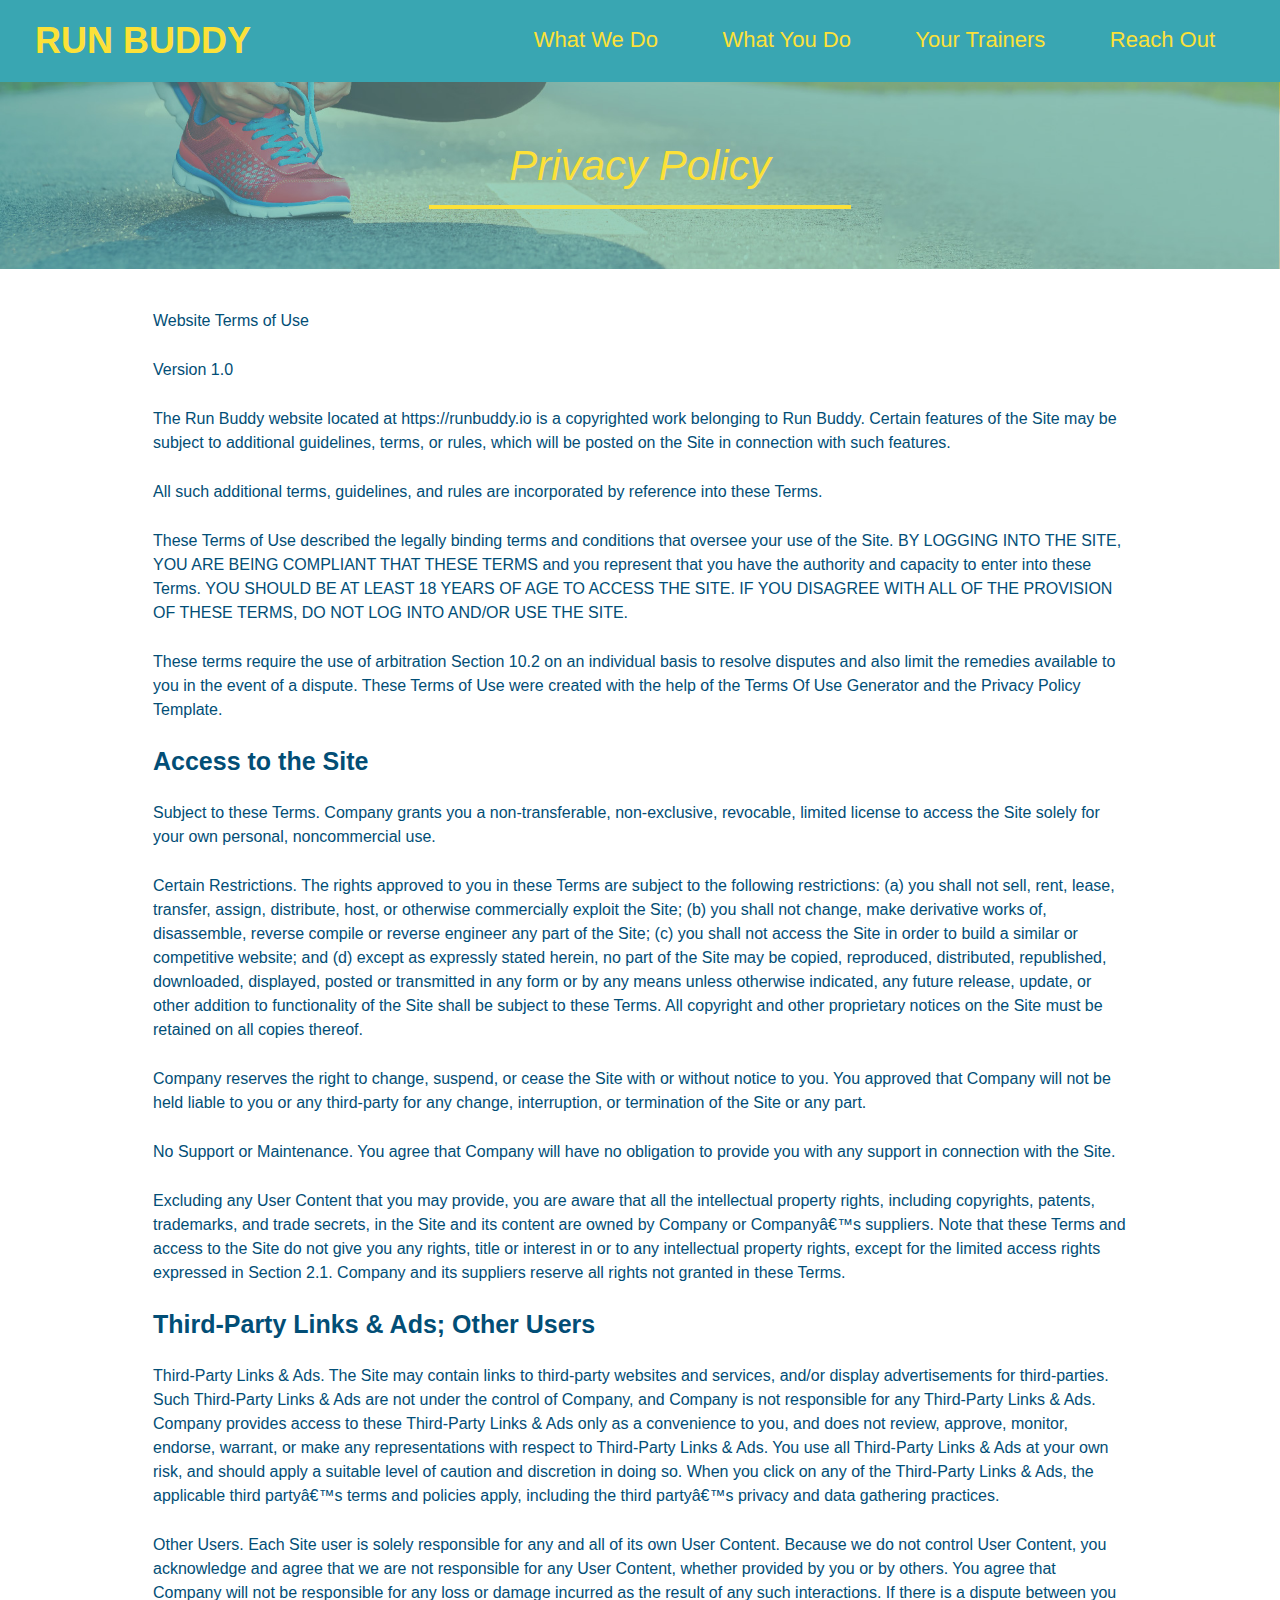
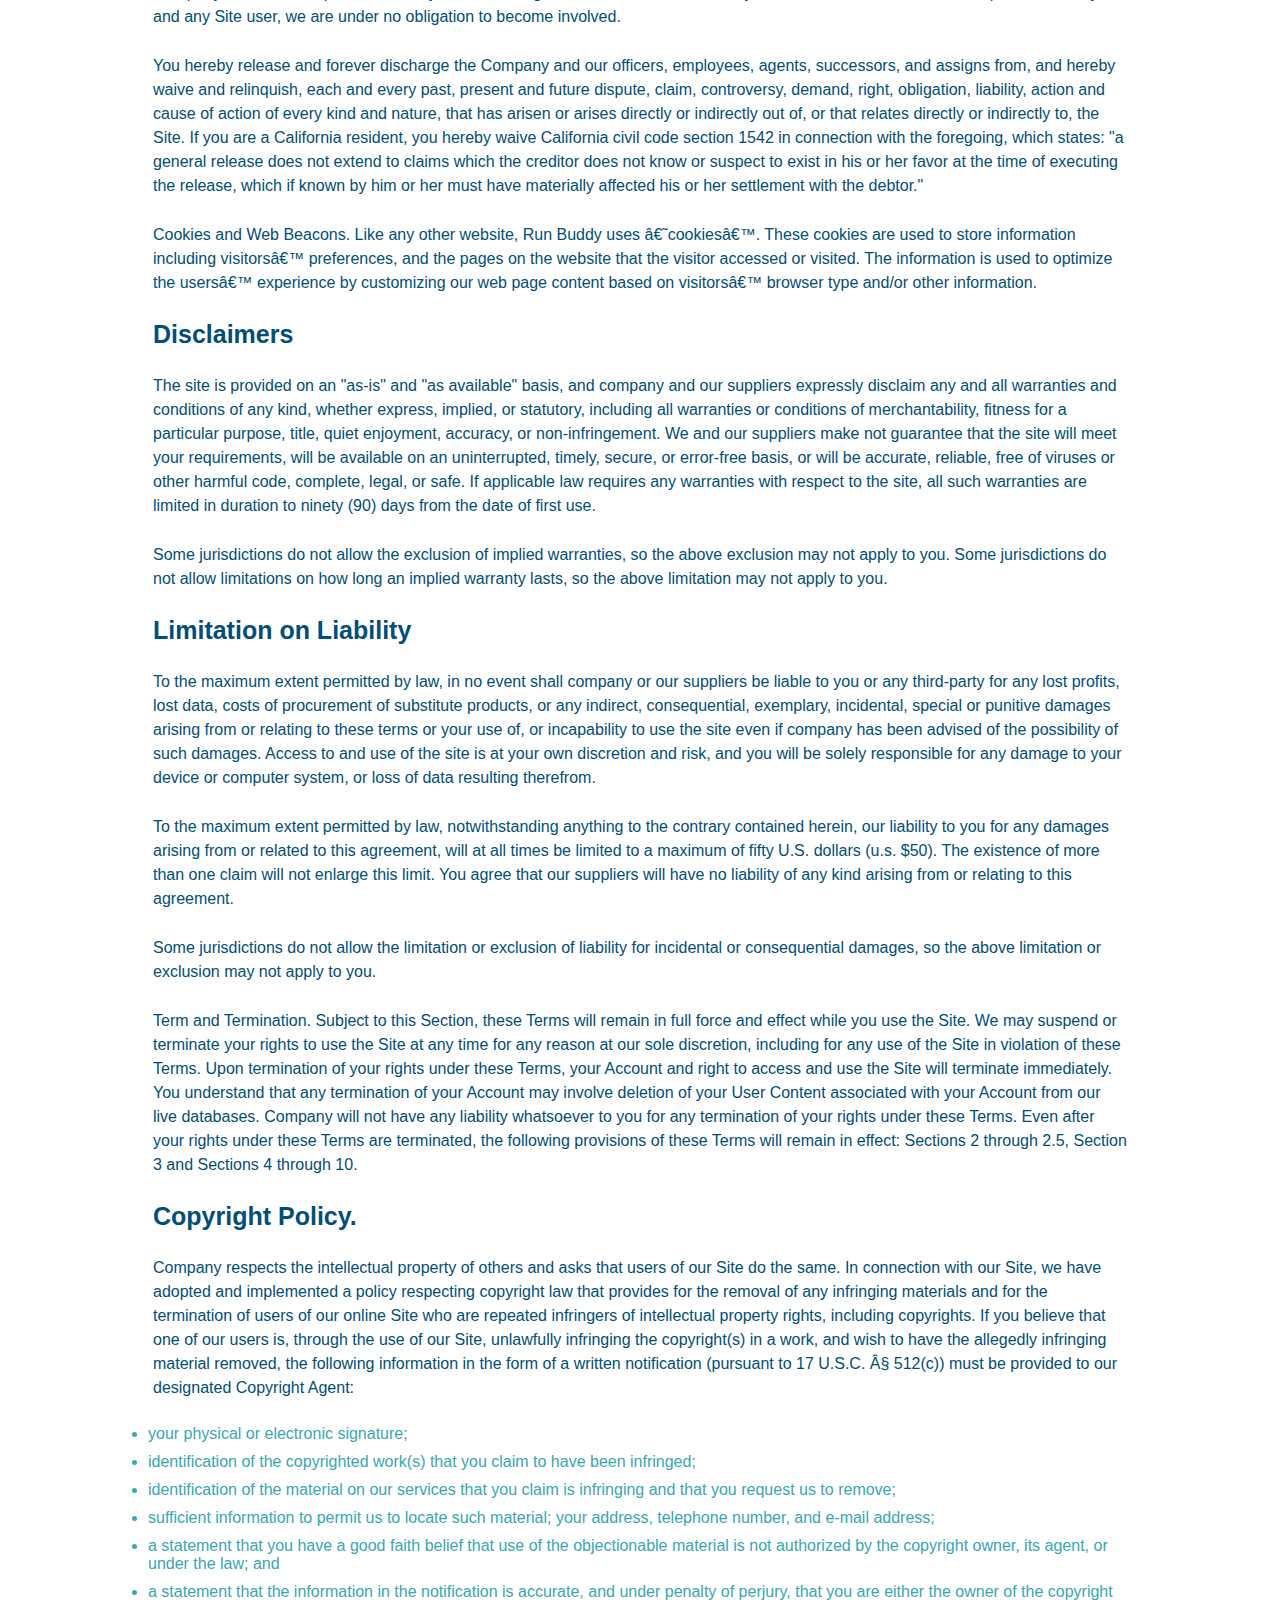
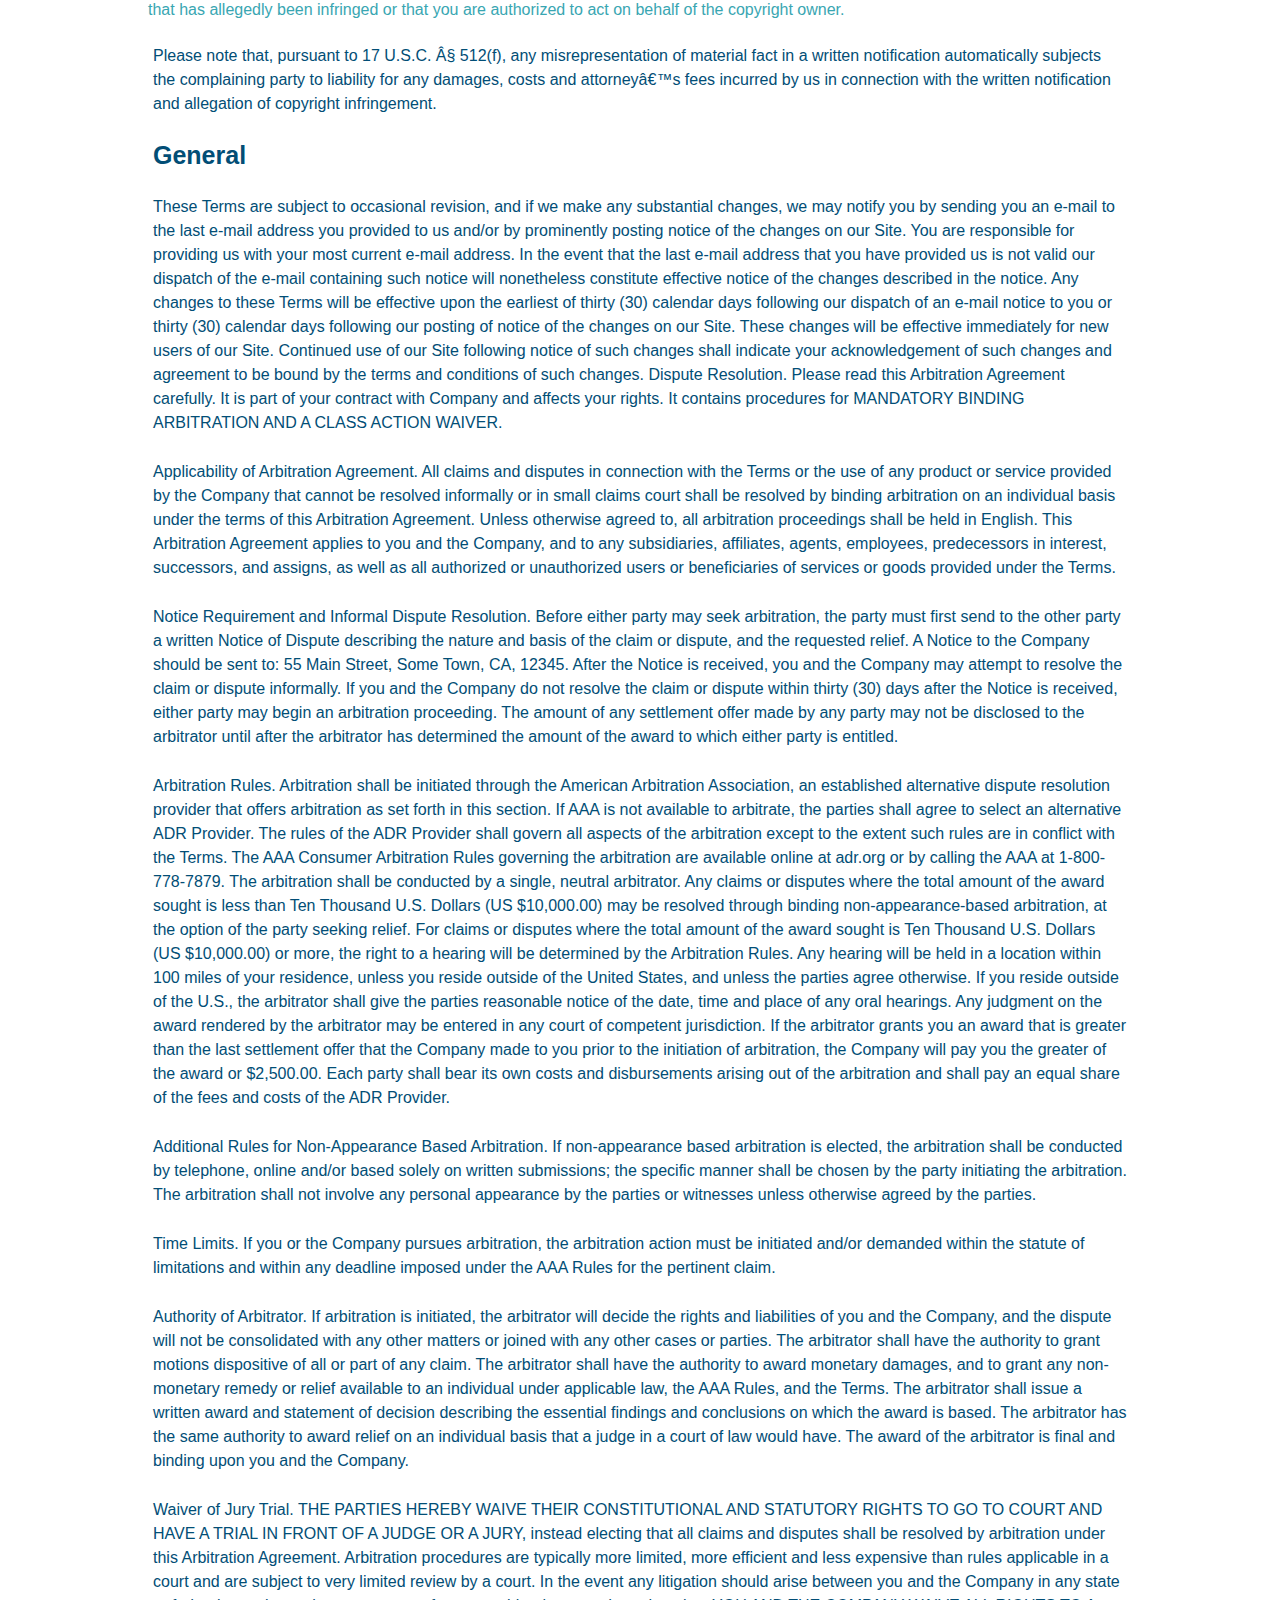
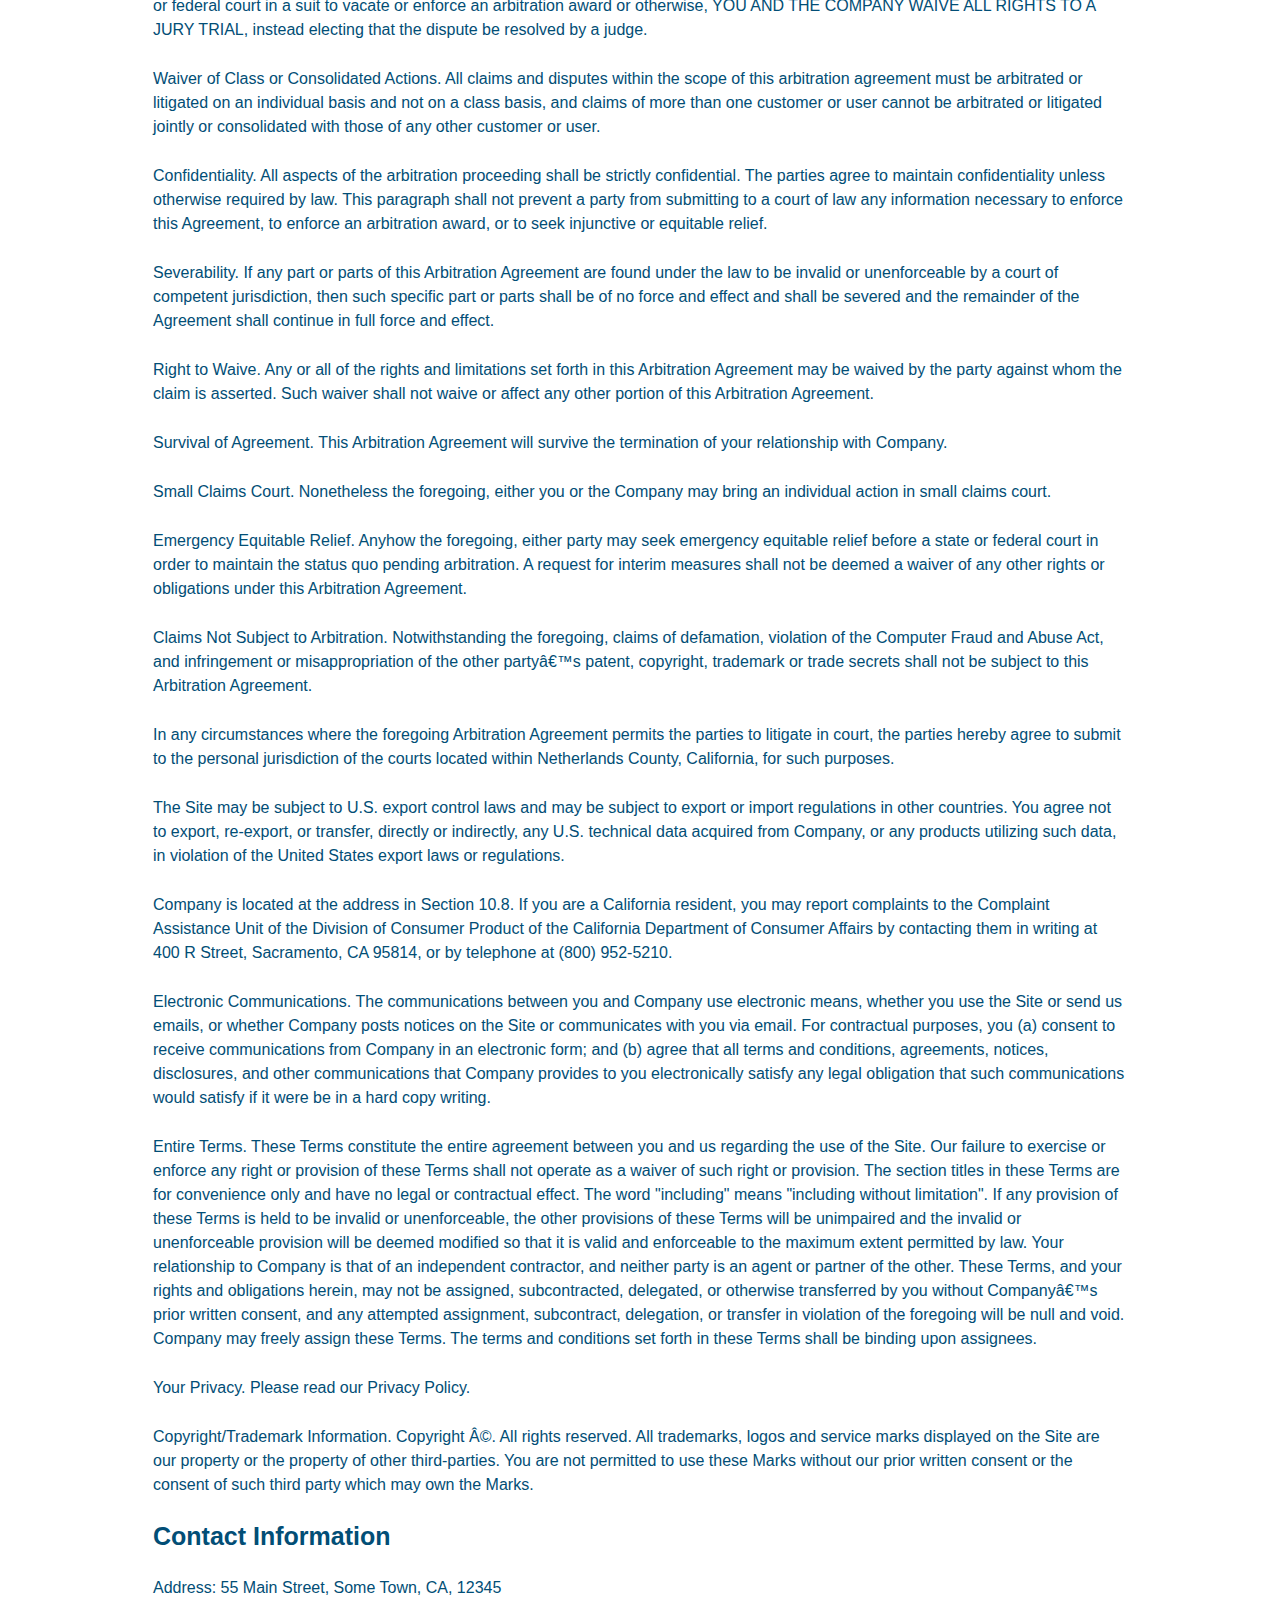
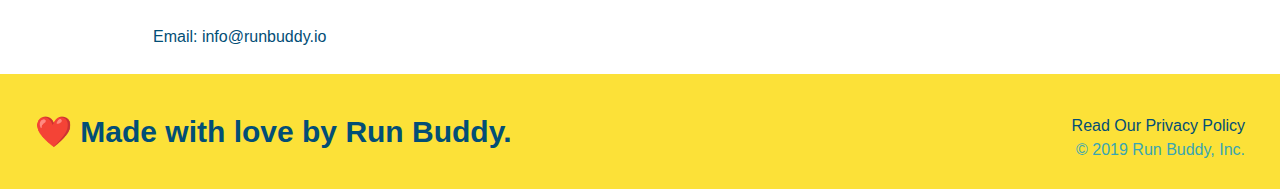
==== privacy-policy.html @ a85ba08b "added privacy-policy page and styles" ====
<!DOCTYPE html>
<html lang="en">
  <head>
    <meta charset="UTF-8" />
    <title>Privacy Policy - Run Buddy</title>
    <link rel="stylesheet" href="./assets/css/style.css" />
    <link rel="stylesheet" href="./assets/css/secondary-styles.css" />
  </head>
  <body>
      <!-- navigation-->
      <header>
        <h1>
            <a href="/">RUN BUDDY</a>
        </h1> 
        <nav>
            <!--Unordered list element-->
            <ul>
                <!--list item element-->
                <li>
                    <!--Anchor element-->
                    <a href="./index.html#what-we-do">What We Do</a>
                </li>
                <li>
                    <a href="./index.html#what-you-do">What You Do</a>
                </li>
                <li>
                    <a href="./index.html#your-trainers">Your Trainers</a>
                </li>
                <li>
                    <a href="./index.html#reach-out">Reach Out</a>
                </li>
            </ul>
        </nav> 
    </header>

    <section class="hero">
        <h2 class="page-title">
            Privacy Policy
        </h2>
    </section>

    <article class=secondary-content>
        <p>
            Website Terms of Use
        </p>
    
        <p>
            Version 1.0
        </p>
    
        <p>
            The Run Buddy website located at https://runbuddy.io is a copyrighted work belonging to Run Buddy. Certain
            features of the Site may be subject to additional guidelines, terms, or rules, which will be posted on the Site
            in connection with such features.
        </p>
    
        <p>
            All such additional terms, guidelines, and rules are incorporated by reference into these Terms.
        </p>
    
        <p>
            These Terms of Use described the legally binding terms and conditions that oversee your use of the Site. BY
            LOGGING INTO THE SITE, YOU ARE BEING COMPLIANT THAT THESE TERMS and you represent that you have the authority
            and capacity to enter into these Terms. YOU SHOULD BE AT LEAST 18 YEARS OF AGE TO ACCESS THE SITE. IF YOU
            DISAGREE WITH ALL OF THE PROVISION OF THESE TERMS, DO NOT LOG INTO AND/OR USE THE SITE.
        </p>
    
        <p>
            These terms require the use of arbitration Section 10.2 on an individual basis to resolve disputes and also
            limit the remedies available to you in the event of a dispute. These Terms of Use were created with the help of
            the Terms Of Use Generator and the Privacy Policy Template.
        </p>
    
        <h3>
            Access to the Site
        </h3>
    
        <p>
            Subject to these Terms. Company grants you a non-transferable, non-exclusive, revocable, limited license to
            access the Site solely for your own personal, noncommercial use.
        </p>
    
        <p>
            Certain Restrictions. The rights approved to you in these Terms are subject to the following restrictions: (a)
            you shall not sell, rent, lease, transfer, assign, distribute, host, or otherwise commercially exploit the Site;
            (b) you shall not change, make derivative works of, disassemble, reverse compile or reverse engineer any part of
            the Site; (c) you shall not access the Site in order to build a similar or competitive website; and (d) except
            as expressly stated herein, no part of the Site may be copied, reproduced, distributed, republished, downloaded,
            displayed, posted or transmitted in any form or by any means unless otherwise indicated, any future release,
            update, or other addition to functionality of the Site shall be subject to these Terms. All copyright and other
            proprietary notices on the Site must be retained on all copies thereof.
        </p>
    
        <p>
            Company reserves the right to change, suspend, or cease the Site with or without notice to you. You approved
            that Company will not be held liable to you or any third-party for any change, interruption, or termination of
            the Site or any part.
        </p>
    
        <p>
            No Support or Maintenance. You agree that Company will have no obligation to provide you with any support in
            connection with the Site.
        </p>
    
        <p>
            Excluding any User Content that you may provide, you are aware that all the intellectual property rights,
            including copyrights, patents, trademarks, and trade secrets, in the Site and its content are owned by Company
            or Companyâ€™s suppliers. Note that these Terms and access to the Site do not give you any rights, title or
            interest in or to any intellectual property rights, except for the limited access rights expressed in Section
            2.1. Company and its suppliers reserve all rights not granted in these Terms.
        </p>
    
        <h3>
            Third-Party Links & Ads; Other Users
        </h3>
    
        <p>
            Third-Party Links & Ads. The Site may contain links to third-party websites and services, and/or display
            advertisements for third-parties. Such Third-Party Links & Ads are not under the control of Company, and Company
            is not responsible for any Third-Party Links & Ads. Company provides access to these Third-Party Links & Ads
            only as a convenience to you, and does not review, approve, monitor, endorse, warrant, or make any
            representations with respect to Third-Party Links & Ads. You use all Third-Party Links & Ads at your own risk,
            and should apply a suitable level of caution and discretion in doing so. When you click on any of the
            Third-Party Links & Ads, the applicable third partyâ€™s terms and policies apply, including the third partyâ€™s
            privacy and data gathering practices.
        </p>
    
        <p>
            Other Users. Each Site user is solely responsible for any and all of its own User Content. Because we do not
            control User Content, you acknowledge and agree that we are not responsible for any User Content, whether
            provided by you or by others. You agree that Company will not be responsible for any loss or damage incurred as
            the result of any such interactions. If there is a dispute between you and any Site user, we are under no
            obligation to become involved.
        </p>
    
        <p>
            You hereby release and forever discharge the Company and our officers, employees, agents, successors, and
            assigns from, and hereby waive and relinquish, each and every past, present and future dispute, claim,
            controversy, demand, right, obligation, liability, action and cause of action of every kind and nature, that has
            arisen or arises directly or indirectly out of, or that relates directly or indirectly to, the Site. If you are
            a California resident, you hereby waive California civil code section 1542 in connection with the foregoing,
            which states: "a general release does not extend to claims which the creditor does not know or suspect to exist
            in his or her favor at the time of executing the release, which if known by him or her must have materially
            affected his or her settlement with the debtor."
        </p>
    
        <p>
            Cookies and Web Beacons. Like any other website, Run Buddy uses â€˜cookiesâ€™. These cookies are used to store
            information including visitorsâ€™ preferences, and the pages on the website that the visitor accessed or visited.
            The information is used to optimize the usersâ€™ experience by customizing our web page content based on visitorsâ€™
            browser type and/or other information.
        </p>
    
        <h3>
            Disclaimers
        </h3>
    
        <p>
            The site is provided on an "as-is" and "as available" basis, and company and our suppliers expressly disclaim
            any and all warranties and conditions of any kind, whether express, implied, or statutory, including all
            warranties or conditions of merchantability, fitness for a particular purpose, title, quiet enjoyment, accuracy,
            or non-infringement. We and our suppliers make not guarantee that the site will meet your requirements, will be
            available on an uninterrupted, timely, secure, or error-free basis, or will be accurate, reliable, free of
            viruses or other harmful code, complete, legal, or safe. If applicable law requires any warranties with respect
            to the site, all such warranties are limited in duration to ninety (90) days from the date of first use.
        </p>
    
        <p>
            Some jurisdictions do not allow the exclusion of implied warranties, so the above exclusion may not apply to
            you. Some jurisdictions do not allow limitations on how long an implied warranty lasts, so the above limitation
            may not apply to you.
        </p>
    
        <h3>
            Limitation on Liability
        </h3>
    
        <p>
            To the maximum extent permitted by law, in no event shall company or our suppliers be liable to you or any
            third-party for any lost profits, lost data, costs of procurement of substitute products, or any indirect,
            consequential, exemplary, incidental, special or punitive damages arising from or relating to these terms or
            your use of, or incapability to use the site even if company has been advised of the possibility of such
            damages. Access to and use of the site is at your own discretion and risk, and you will be solely responsible
            for any damage to your device or computer system, or loss of data resulting therefrom.
        </p>
    
        <p>
            To the maximum extent permitted by law, notwithstanding anything to the contrary contained herein, our liability
            to you for any damages arising from or related to this agreement, will at all times be limited to a maximum of
            fifty U.S. dollars (u.s. $50). The existence of more than one claim will not enlarge this limit. You agree that
            our suppliers will have no liability of any kind arising from or relating to this agreement.
        </p>
    
        <p>
            Some jurisdictions do not allow the limitation or exclusion of liability for incidental or consequential
            damages, so the above limitation or exclusion may not apply to you.
        </p>
    
        <p>
            Term and Termination. Subject to this Section, these Terms will remain in full force and effect while you use
            the Site. We may suspend or terminate your rights to use the Site at any time for any reason at our sole
            discretion, including for any use of the Site in violation of these Terms. Upon termination of your rights under
            these Terms, your Account and right to access and use the Site will terminate immediately. You understand that
            any termination of your Account may involve deletion of your User Content associated with your Account from our
            live databases. Company will not have any liability whatsoever to you for any termination of your rights under
            these Terms. Even after your rights under these Terms are terminated, the following provisions of these Terms
            will remain in effect: Sections 2 through 2.5, Section 3 and Sections 4 through 10.
        </p>
    
        <h3>
            Copyright Policy.
        </h3>
    
        <p>
            Company respects the intellectual property of others and asks that users of our Site do the same. In connection
            with our Site, we have adopted and implemented a policy respecting copyright law that provides for the removal
            of any infringing materials and for the termination of users of our online Site who are repeated infringers of
            intellectual property rights, including copyrights. If you believe that one of our users is, through the use of
            our Site, unlawfully infringing the copyright(s) in a work, and wish to have the allegedly infringing material
            removed, the following information in the form of a written notification (pursuant to 17 U.S.C. Â§ 512(c)) must
            be provided to our designated Copyright Agent:
        </p>
    
        <ul>
            <li>
              your physical or electronic signature;
            </li>
            <li>
              identification of the copyrighted work(s) that you claim to have been infringed;
            </li>
            <li>
              identification of the material on our services that you claim is infringing and that you request us to remove;
            </li>
            <li>
              sufficient information to permit us to locate such material; your address, telephone number, and e-mail
              address;
            </li>
            <li>
              a statement that you have a good faith belief that use of the objectionable material is not authorized by the
              copyright owner, its agent, or under the law; and
            </li>
            <li>
              a statement that the information in the notification is accurate, and under penalty of perjury, that you are
              either the owner of the copyright that has allegedly been infringed or that you are authorized to act on
              behalf of the copyright owner.
            </li>
        </ul>
    
        <p>
            Please note that, pursuant to 17 U.S.C. Â§ 512(f), any misrepresentation of material fact in a written
            notification automatically subjects the complaining party to liability for any damages, costs and attorneyâ€™s
            fees incurred by us in connection with the written notification and allegation of copyright infringement.
        </p>
    
        <h3>
            General
        </h3>
    
        <p>
            These Terms are subject to occasional revision, and if we make any substantial changes, we may notify you by
            sending you an e-mail to the last e-mail address you provided to us and/or by prominently posting notice of the
            changes on our Site. You are responsible for providing us with your most current e-mail address. In the event
            that the last e-mail address that you have provided us is not valid our dispatch of the e-mail containing such
            notice will nonetheless constitute effective notice of the changes described in the notice. Any changes to these
            Terms will be effective upon the earliest of thirty (30) calendar days following our dispatch of an e-mail
            notice to you or thirty (30) calendar days following our posting of notice of the changes on our Site. These
            changes will be effective immediately for new users of our Site. Continued use of our Site following notice of
            such changes shall indicate your acknowledgement of such changes and agreement to be bound by the terms and
            conditions of such changes. Dispute Resolution. Please read this Arbitration Agreement carefully. It is part of
            your contract with Company and affects your rights. It contains procedures for MANDATORY BINDING ARBITRATION AND
            A CLASS ACTION WAIVER.
        </p>
    
        <p>
            Applicability of Arbitration Agreement. All claims and disputes in connection with the Terms or the use of any
            product or service provided by the Company that cannot be resolved informally or in small claims court shall be
            resolved by binding arbitration on an individual basis under the terms of this Arbitration Agreement. Unless
            otherwise agreed to, all arbitration proceedings shall be held in English. This Arbitration Agreement applies to
            you and the Company, and to any subsidiaries, affiliates, agents, employees, predecessors in interest,
            successors, and assigns, as well as all authorized or unauthorized users or beneficiaries of services or goods
            provided under the Terms.
        </p>
    
        <p>
            Notice Requirement and Informal Dispute Resolution. Before either party may seek arbitration, the party must
            first send to the other party a written Notice of Dispute describing the nature and basis of the claim or
            dispute, and the requested relief. A Notice to the Company should be sent to: 55 Main Street, Some Town, CA,
            12345. After the Notice is received, you and the Company may attempt to resolve the claim or dispute informally.
            If you and the Company do not resolve the claim or dispute within thirty (30) days after the Notice is received,
            either party may begin an arbitration proceeding. The amount of any settlement offer made by any party may not
            be disclosed to the arbitrator until after the arbitrator has determined the amount of the award to which either
            party is entitled.
        </p>
    
        <p>
            Arbitration Rules. Arbitration shall be initiated through the American Arbitration Association, an established
            alternative dispute resolution provider that offers arbitration as set forth in this section. If AAA is not
            available to arbitrate, the parties shall agree to select an alternative ADR Provider. The rules of the ADR
            Provider shall govern all aspects of the arbitration except to the extent such rules are in conflict with the
            Terms. The AAA Consumer Arbitration Rules governing the arbitration are available online at adr.org or by
            calling the AAA at 1-800-778-7879. The arbitration shall be conducted by a single, neutral arbitrator. Any
            claims or disputes where the total amount of the award sought is less than Ten Thousand U.S. Dollars (US
            $10,000.00) may be resolved through binding non-appearance-based arbitration, at the option of the party seeking
            relief. For claims or disputes where the total amount of the award sought is Ten Thousand U.S. Dollars (US
            $10,000.00) or more, the right to a hearing will be determined by the Arbitration Rules. Any hearing will be
            held in a location within 100 miles of your residence, unless you reside outside of the United States, and
            unless the parties agree otherwise. If you reside outside of the U.S., the arbitrator shall give the parties
            reasonable notice of the date, time and place of any oral hearings. Any judgment on the award rendered by the
            arbitrator may be entered in any court of competent jurisdiction. If the arbitrator grants you an award that is
            greater than the last settlement offer that the Company made to you prior to the initiation of arbitration, the
            Company will pay you the greater of the award or $2,500.00. Each party shall bear its own costs and
            disbursements arising out of the arbitration and shall pay an equal share of the fees and costs of the ADR
            Provider.
        </p>
    
        <p>
            Additional Rules for Non-Appearance Based Arbitration. If non-appearance based arbitration is elected, the
            arbitration shall be conducted by telephone, online and/or based solely on written submissions; the specific
            manner shall be chosen by the party initiating the arbitration. The arbitration shall not involve any personal
            appearance by the parties or witnesses unless otherwise agreed by the parties.
        </p>
    
        <p>
            Time Limits. If you or the Company pursues arbitration, the arbitration action must be initiated and/or demanded
            within the statute of limitations and within any deadline imposed under the AAA Rules for the pertinent claim.
        </p>
    
        <p>
            Authority of Arbitrator. If arbitration is initiated, the arbitrator will decide the rights and liabilities of
            you and the Company, and the dispute will not be consolidated with any other matters or joined with any other
            cases or parties. The arbitrator shall have the authority to grant motions dispositive of all or part of any
            claim. The arbitrator shall have the authority to award monetary damages, and to grant any non-monetary remedy
            or relief available to an individual under applicable law, the AAA Rules, and the Terms. The arbitrator shall
            issue a written award and statement of decision describing the essential findings and conclusions on which the
            award is based. The arbitrator has the same authority to award relief on an individual basis that a judge in a
            court of law would have. The award of the arbitrator is final and binding upon you and the Company.
        </p>
    
        <p>
            Waiver of Jury Trial. THE PARTIES HEREBY WAIVE THEIR CONSTITUTIONAL AND STATUTORY RIGHTS TO GO TO COURT AND HAVE
            A TRIAL IN FRONT OF A JUDGE OR A JURY, instead electing that all claims and disputes shall be resolved by
            arbitration under this Arbitration Agreement. Arbitration procedures are typically more limited, more efficient
            and less expensive than rules applicable in a court and are subject to very limited review by a court. In the
            event any litigation should arise between you and the Company in any state or federal court in a suit to vacate
            or enforce an arbitration award or otherwise, YOU AND THE COMPANY WAIVE ALL RIGHTS TO A JURY TRIAL, instead
            electing that the dispute be resolved by a judge.
        </p>
    
        <p>
            Waiver of Class or Consolidated Actions. All claims and disputes within the scope of this arbitration agreement
            must be arbitrated or litigated on an individual basis and not on a class basis, and claims of more than one
            customer or user cannot be arbitrated or litigated jointly or consolidated with those of any other customer or
            user.
        </p>
    
        <p>
            Confidentiality. All aspects of the arbitration proceeding shall be strictly confidential. The parties agree to
            maintain confidentiality unless otherwise required by law. This paragraph shall not prevent a party from
            submitting to a court of law any information necessary to enforce this Agreement, to enforce an arbitration
            award, or to seek injunctive or equitable relief.
        </p>
    
        <p>
            Severability. If any part or parts of this Arbitration Agreement are found under the law to be invalid or
            unenforceable by a court of competent jurisdiction, then such specific part or parts shall be of no force and
            effect and shall be severed and the remainder of the Agreement shall continue in full force and effect.
        </p>
    
        <p>
            Right to Waive. Any or all of the rights and limitations set forth in this Arbitration Agreement may be waived
            by the party against whom the claim is asserted. Such waiver shall not waive or affect any other portion of this
            Arbitration Agreement.
        </p>
    
        <p>
            Survival of Agreement. This Arbitration Agreement will survive the termination of your relationship with
            Company.
        </p>
    
        <p>
            Small Claims Court. Nonetheless the foregoing, either you or the Company may bring an individual action in small
            claims court.
        </p>
    
        <p>
            Emergency Equitable Relief. Anyhow the foregoing, either party may seek emergency equitable relief before a
            state or federal court in order to maintain the status quo pending arbitration. A request for interim measures
            shall not be deemed a waiver of any other rights or obligations under this Arbitration Agreement.
        </p>
    
        <p>
            Claims Not Subject to Arbitration. Notwithstanding the foregoing, claims of defamation, violation of the
            Computer Fraud and Abuse Act, and infringement or misappropriation of the other partyâ€™s patent, copyright,
            trademark or trade secrets shall not be subject to this Arbitration Agreement.
        </p>
    
        <p>
            In any circumstances where the foregoing Arbitration Agreement permits the parties to litigate in court, the
            parties hereby agree to submit to the personal jurisdiction of the courts located within Netherlands County,
            California, for such purposes.
        </p>
    
        <p>
            The Site may be subject to U.S. export control laws and may be subject to export or import regulations in other
            countries. You agree not to export, re-export, or transfer, directly or indirectly, any U.S. technical data
            acquired from Company, or any products utilizing such data, in violation of the United States export laws or
            regulations.
        </p>
    
        <p>
            Company is located at the address in Section 10.8. If you are a California resident, you may report complaints
            to the Complaint Assistance Unit of the Division of Consumer Product of the California Department of Consumer
            Affairs by contacting them in writing at 400 R Street, Sacramento, CA 95814, or by telephone at (800) 952-5210.
        </p>
    
        <p>
            Electronic Communications. The communications between you and Company use electronic means, whether you use the
            Site or send us emails, or whether Company posts notices on the Site or communicates with you via email. For
            contractual purposes, you (a) consent to receive communications from Company in an electronic form; and (b)
            agree that all terms and conditions, agreements, notices, disclosures, and other communications that Company
            provides to you electronically satisfy any legal obligation that such communications would satisfy if it were be
            in a hard copy writing.
        </p>
    
        <p>
            Entire Terms. These Terms constitute the entire agreement between you and us regarding the use of the Site. Our
            failure to exercise or enforce any right or provision of these Terms shall not operate as a waiver of such right
            or provision. The section titles in these Terms are for convenience only and have no legal or contractual
            effect. The word "including" means "including without limitation". If any provision of these Terms is held to be
            invalid or unenforceable, the other provisions of these Terms will be unimpaired and the invalid or
            unenforceable provision will be deemed modified so that it is valid and enforceable to the maximum extent
            permitted by law. Your relationship to Company is that of an independent contractor, and neither party is an
            agent or partner of the other. These Terms, and your rights and obligations herein, may not be assigned,
            subcontracted, delegated, or otherwise transferred by you without Companyâ€™s prior written consent, and any
            attempted assignment, subcontract, delegation, or transfer in violation of the foregoing will be null and void.
            Company may freely assign these Terms. The terms and conditions set forth in these Terms shall be binding upon
            assignees.
        </p>
    
        <p>
            Your Privacy. Please read our Privacy Policy.
        </p>
    
        <p>
            Copyright/Trademark Information. Copyright Â©. All rights reserved. All trademarks, logos and service marks
            displayed on the Site are our property or the property of other third-parties. You are not permitted to use
            these Marks without our prior written consent or the consent of such third party which may own the Marks.
        </p>
    
        <h3>
            Contact Information
        </h3>
    
        <p>
            Address: 55 Main Street, Some Town, CA, 12345
        </p>
    
        <p>
            Email: info@runbuddy.io
        </p>
    </article>

    <!-- footer-->
    <footer>
        <h2> ❤️ Made with love by Run Buddy. </h2>
        <div>
            <a>Read Our Privacy Policy</a><br />
             &copy; 2019 Run Buddy, Inc.
        </div>
    </footer>
  </body>
</html>
---- assets/css/style.css ----
* {
    margin: 0;
    padding: 0;
    box-sizing: border-box;
  }

body {
    color: #39a6b2;
    font-family: Helvetica, Arial, sans-serif;
  }

  /* apply styles to <header>*/
header {
    padding: 20px 35px;
    background-color: #39a6b2;
}

header h1 {
    font-weight: bold;
    font-size: 36px;
    color: #fce138;
    margin: 0;
    display: inline;
  }

header a{
    text-decoration: none;
    color: #fce138;
}
  
header nav {
    float: right;
    margin: 7px 0;
}

header nav ul li {
    display: inline;
}

header nav ul li a {
    margin: 0 30px;
    font-weight: lighter;
    font-size: 22px;
}

footer {
    background: #fce138;
    width: 100%;
    padding: 40px 35px;
}

footer h2 {
    display: inline;
    color: #024e76;
    font-size: 30px;
    margin: 0;
}

footer div {
    float: right;
    line-height: 1.5;
    text-align: right;
}

footer a {
    color: #024e76;
}

section {
    padding: 60px;
}

.text-left {
    text-align: left;
}
  
.text-right {
    text-align: right;
}

/* Hero Style Start */
.hero {
    background-image: url("../images/hero-bg.jpg");
    height: 600px;
    background-size: cover;
    background-position: center; 
    position: relative;  
  }

.hero-form {
    border: solid 3px #024e76;
    background-color: #fce138;
    padding: 20px;
    width:500px;
    color:#024e76;
    position: absolute;
    bottom: 120px;
    right: 140px;

}

.hero-form h3 {
    font-size: 24px;
    margin: 0;
}

.hero-form p{
    margin: 5px 0 15px 0;
}

.form-input {
    border: 1px solid #024e76;
    display: block;
    padding: 7px 15px;
    font-size: 16px;
    color: #024e76;
    width: 100%;
    margin-bottom: 15px;
}

.hero-form label{
    margin: 0 5px;
}

.hero-form button {
    background-color:#024e76;
    color: #fce138;
    border: none;
    padding: 10px 20px;
    font-size: 16px;
}

  /* Hero Style End */

.intro {
    text-align: center;
}

.section-title {
    font-size: 55px;
    color: #024e76;
    margin-bottom: 35px;
    padding: 0 100px 20px 100px;
    display: inline-block;
    border-bottom: 3px solid;
  }
  
.primary-border {
    border-color: #fce138;
  }
  
.secondary-border {
    border-color: #39a6b2;
}

.intro p {
    line-height: 1.7;
    color: #39a6b2;
    width: 80%;
    font-size: 20px;
    margin: 0 auto;
}

 .steps {
     text-align: center;
     background: #fce138;
 }

.steps div {
    margin-bottom: 80px;
}
  
.steps img {
    width: 15%;
    margin: 10px 0;
} 
  
.steps h3 {
    color: #024e76;
    font-size: 46px;
    margin-top: 10px;
}
  
.steps span {
    font-size: 38px;
}

.steps p {
    color: #39a6b2;
    font-size: 23px;
}

.trainers {
    text-align: center;
}

.trainer {
    width: 900px;
    margin: 0 auto 30px auto;
    background: #024e76;
    color: #fce138;
    overflow: auto; 
}

.trainer img {
    width: 35%;
    float: left;
}
  
.trainer-bio {
    padding: 35px;
    float: left;
    width: 65%;
}

.trainer-bio h3 {
    font-size: 32px;
    margin-bottom: 8px;
}
  
.trainer-bio h4 {
    font-weight: lighter;
    font-size: 26px;
    margin-bottom: 25px;
}
  
.trainer-bio p {
    font-size: 17px;
    line-height: 1.3;
}

/* REACH OUT STYLES START */
.contact {
    text-align: center;
    background: #024e76;
}

.contact h2 {
    color: #fce138;
}

.contact-info iframe {
    width: 400px;
    height: 400px;
}

.contact-info div {
    width: 410px;
    display: inline-block;
    vertical-align: top;
    text-align: left;
    margin: 30px 0 0 60px;
    color: white;
}

.contact-info h3 {
    color: #fce138;
    font-size: 32px;
}
  
.contact-info p, .contact-info address {
    margin: 20px 0;
    line-height: 1.5;
    font-size: 20px;
    font-style: normal;
}
  
.contact-info a {
    color: #fce138;
}
  
  /* REACH OUT STYLES END */
---- assets/css/secondary-styles.css ----
.hero {
    background-position: bottom;
    height: auto;
    text-align: center;
    margin-bottom: 40px;
}

.page-title {
    color: #fce138;
    display: inline-block;
    border-bottom: 4px solid;
    padding: 0 80px 15px 80px;
    font-weight: normal;
    font-size: 42px;
    font-style: italic;
}

.secondary-content{
    width: 80%;
    margin: 0 auto;
    color: #024e76;
}

.secondary-content h3 {
    font-size: 25px;
    margin: 25px;
}

.secondary-content p {
    font-size: 16px;
    line-height: 1.5;
    margin: 25px;
}

.secondary-content ul {
    margin:15px 20px 15px 20px;
}

.secondary-content li {
    color: #39a6b2;
    margin: 10px 0 10px 0;
}
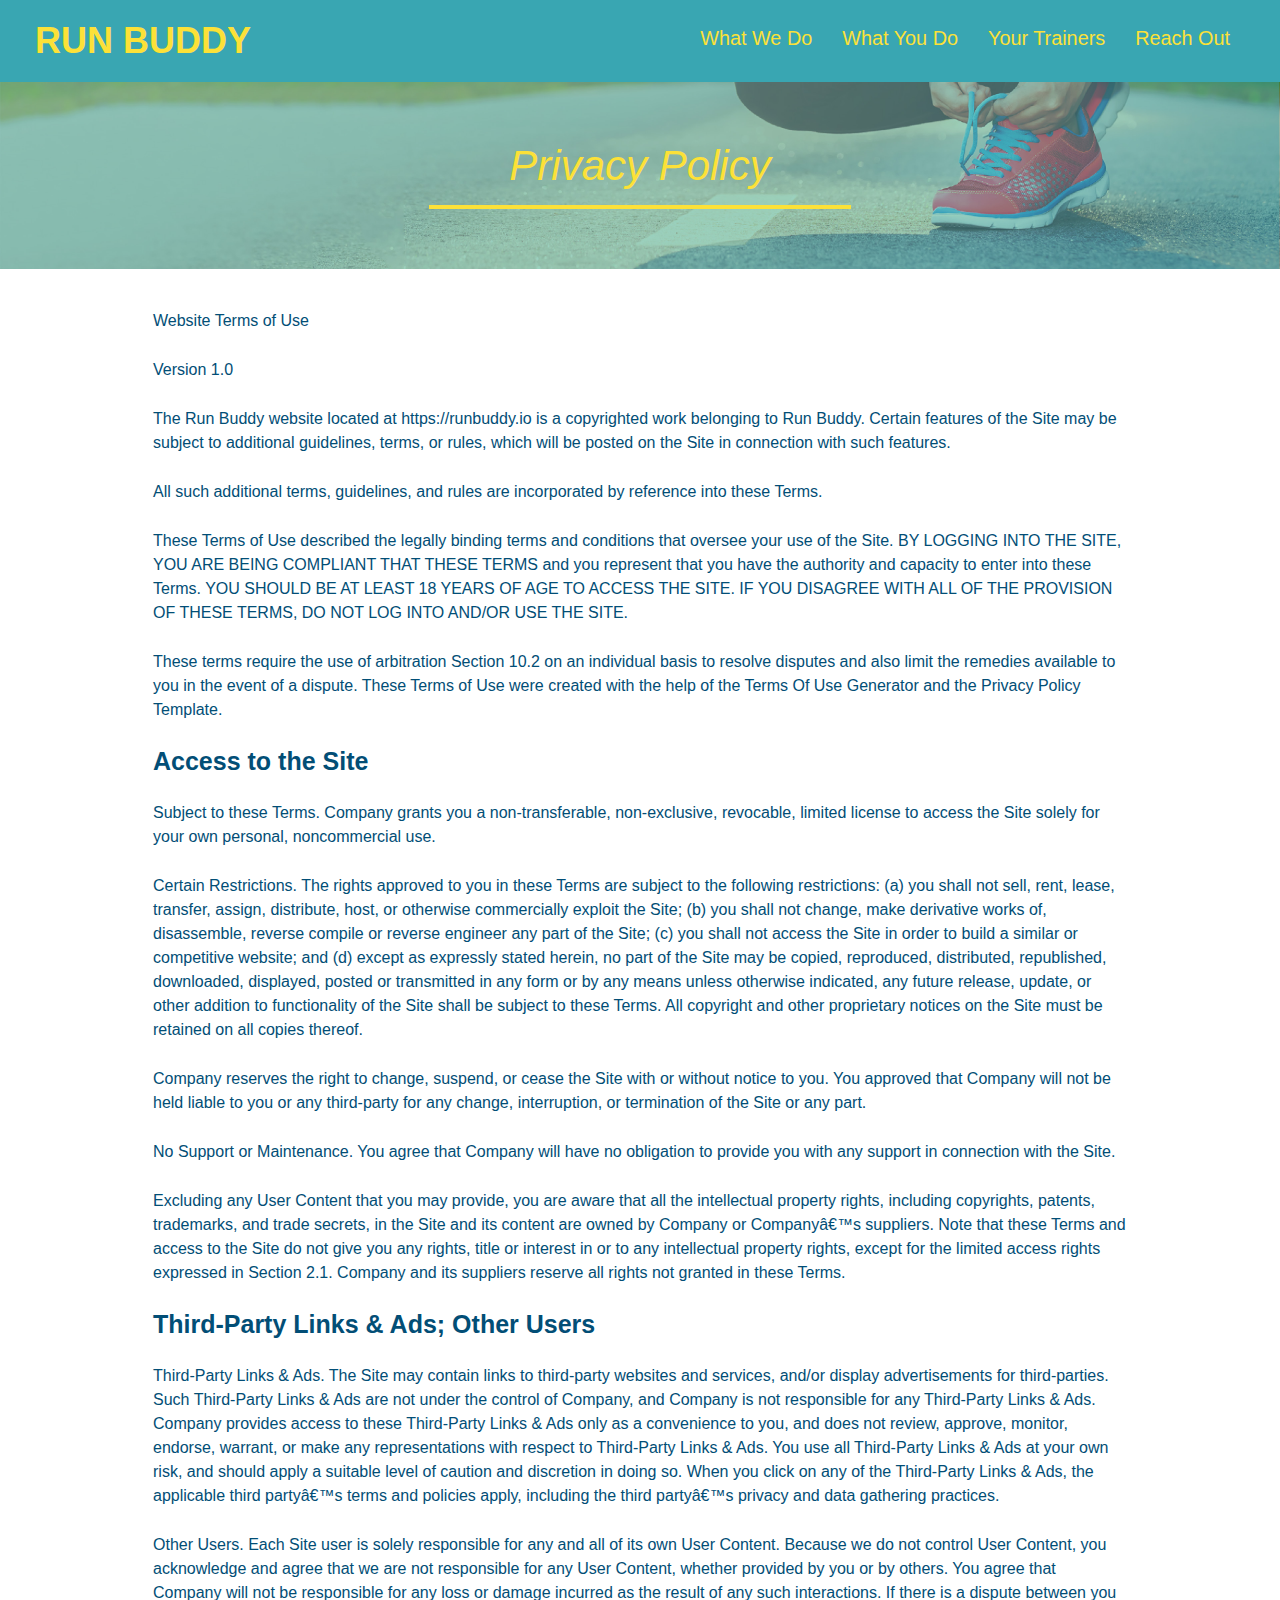
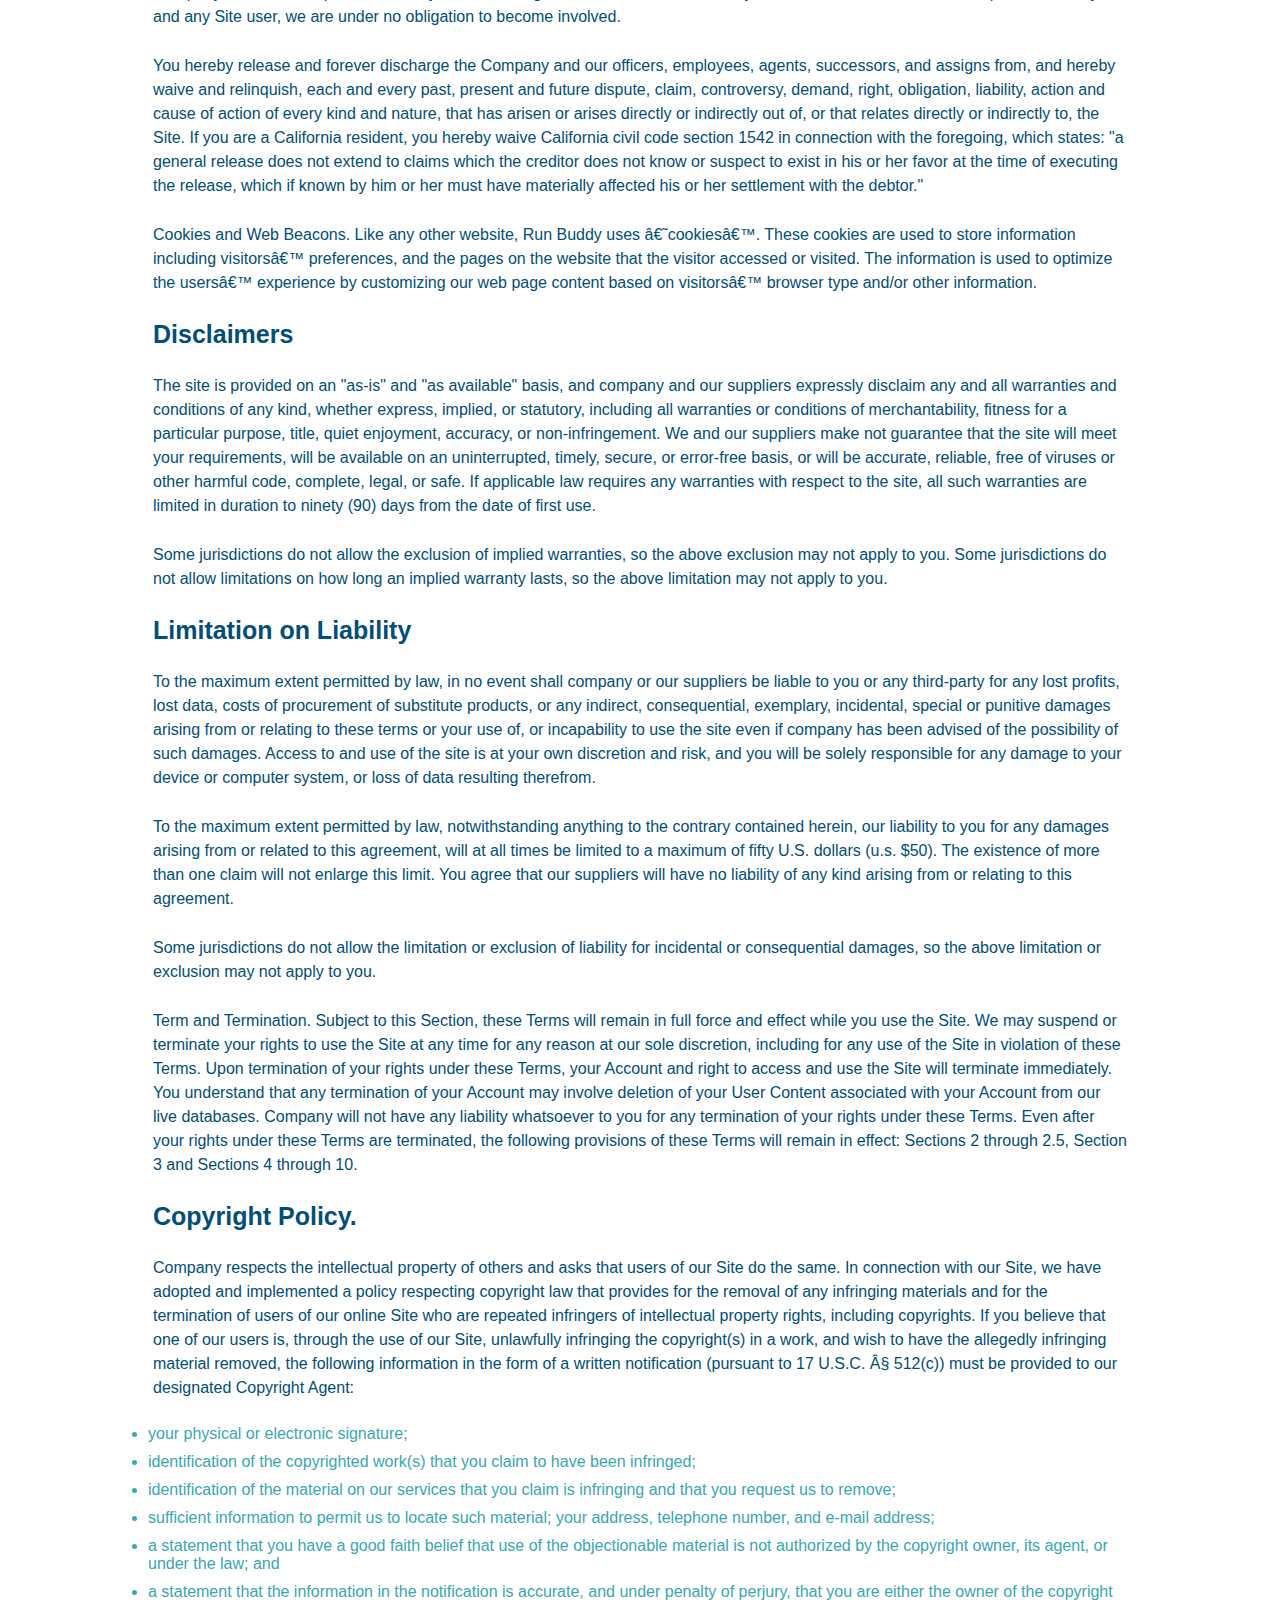
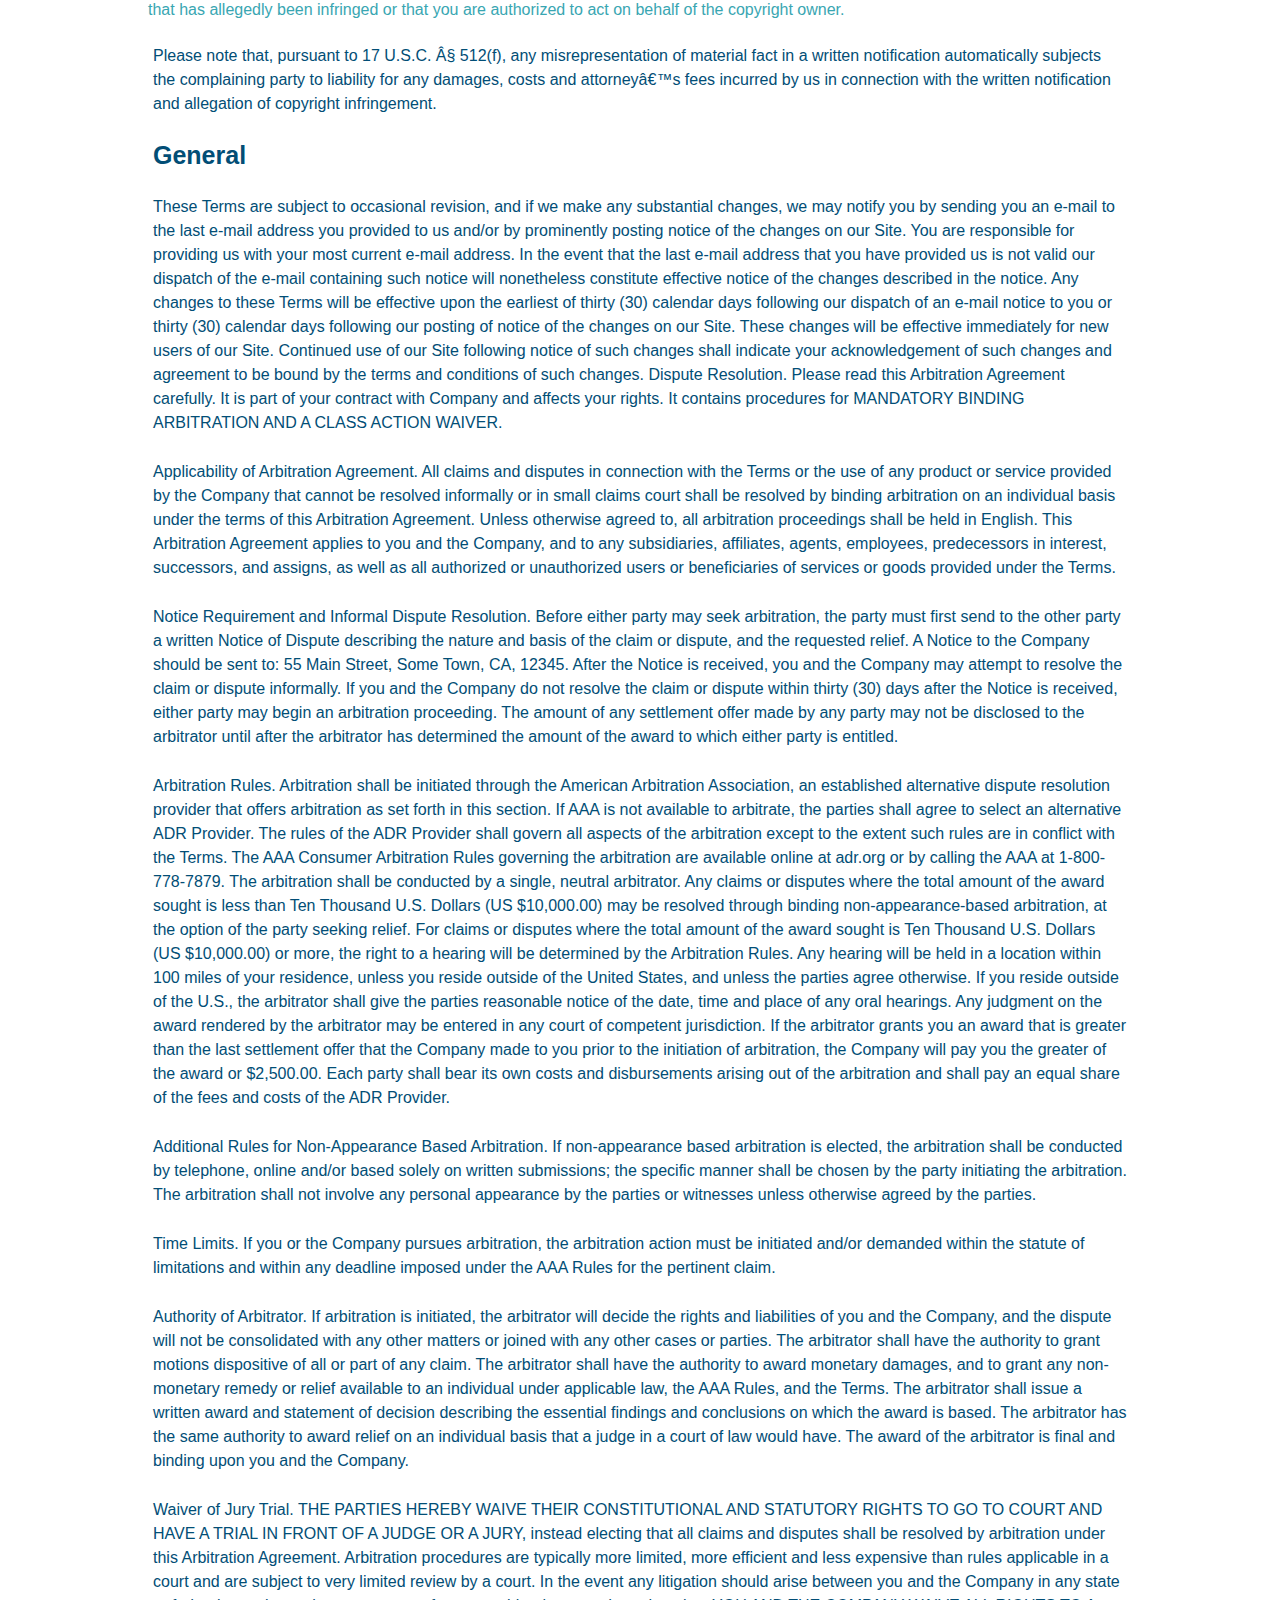
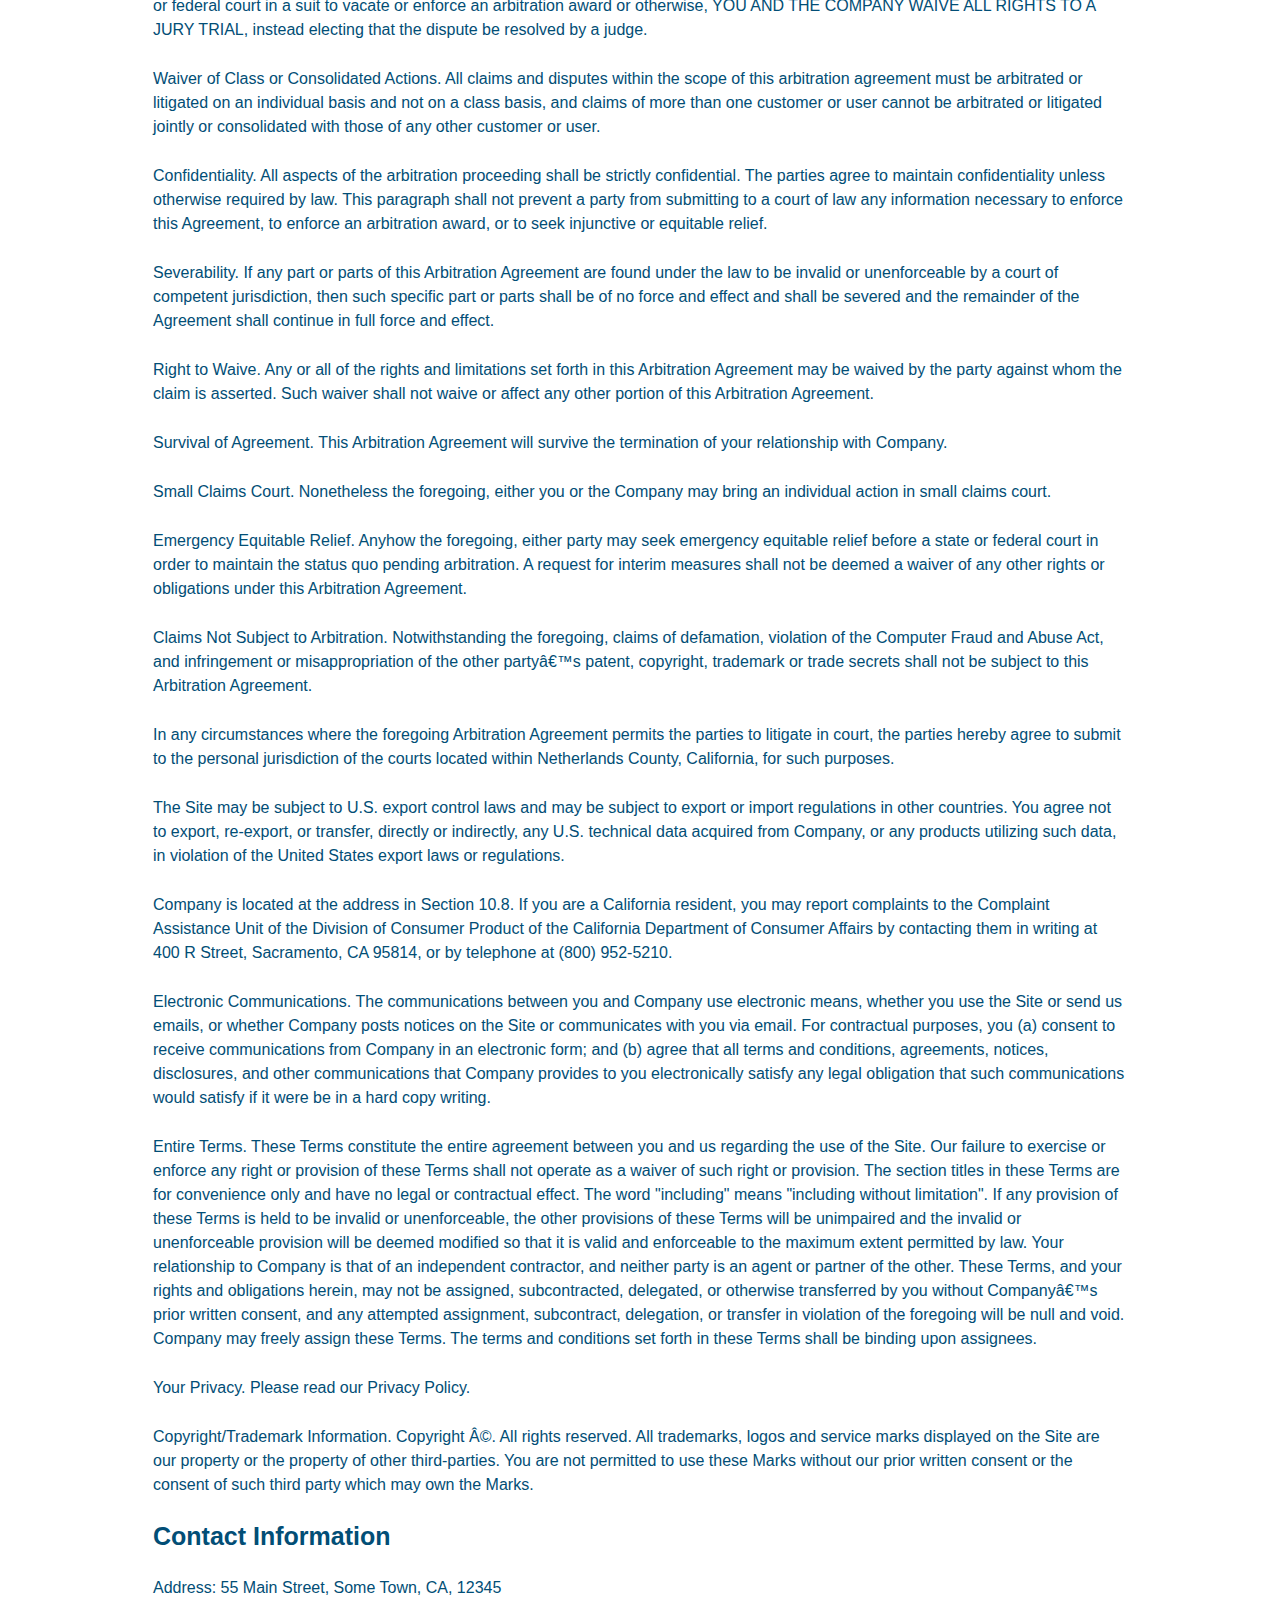
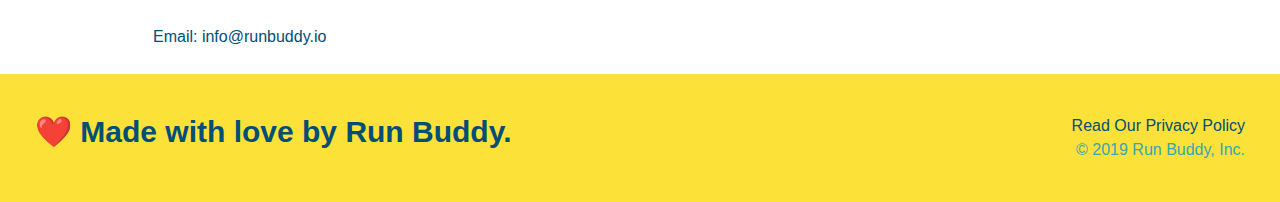
==== commit e9b27885: "add viewport and media-queries" ====
--- a/privacy-policy.html
+++ b/privacy-policy.html
@@ -2,6 +2,7 @@
 <html lang="en">
   <head>
     <meta charset="UTF-8" />
+    <meta name="viewport" content="width=device-width, initial-scale=1.0" />
     <title>Privacy Policy - Run Buddy</title>
     <link rel="stylesheet" href="./assets/css/style.css" />
     <link rel="stylesheet" href="./assets/css/secondary-styles.css" />
--- a/assets/css/style.css
+++ b/assets/css/style.css
@@ -2,112 +2,106 @@
     margin: 0;
     padding: 0;
     box-sizing: border-box;
-  }
-
+}
 body {
     color: #39a6b2;
     font-family: Helvetica, Arial, sans-serif;
-  }
-
-  /* apply styles to <header>*/
+}
+/* Header Style Start */
 header {
     padding: 20px 35px;
     background-color: #39a6b2;
-}
-
+    display: flex;
+    justify-content: space-between;
+    flex-wrap: wrap;
+}
 header h1 {
     font-weight: bold;
     font-size: 36px;
     color: #fce138;
     margin: 0;
-    display: inline;
-  }
-
+}
 header a{
     text-decoration: none;
     color: #fce138;
 }
-  
-header nav {
-    float: right;
+ header nav {
     margin: 7px 0;
 }
-
-header nav ul li {
-    display: inline;
-}
-
+header nav ul {
+    display: flex;
+    flex-wrap: wrap;
+    justify-content: space-between;
+    align-items: center;
+    list-style: none;
+}
 header nav ul li a {
-    margin: 0 30px;
+    padding: 10px 15px;
     font-weight: lighter;
-    font-size: 22px;
-}
-
+    font-size: 1.55vw;
+}
+/* Footer Style Start */
 footer {
     background: #fce138;
     width: 100%;
     padding: 40px 35px;
-}
-
+    display: flex;
+    justify-content: space-between;
+    flex-wrap: wrap;
+}
 footer h2 {
-    display: inline;
     color: #024e76;
     font-size: 30px;
     margin: 0;
 }
-
 footer div {
-    float: right;
     line-height: 1.5;
     text-align: right;
 }
-
 footer a {
     color: #024e76;
 }
-
 section {
     padding: 60px;
 }
-
-.text-left {
-    text-align: left;
-}
-  
-.text-right {
-    text-align: right;
-}
-
 /* Hero Style Start */
 .hero {
     background-image: url("../images/hero-bg.jpg");
-    height: 600px;
     background-size: cover;
-    background-position: center; 
-    position: relative;  
-  }
-
+    background-position: center;  
+    display: flex;
+    justify-content: center;
+    flex-wrap: wrap;
+    align-items: flex-start;
+}
+.hero-cta {
+    width: 35%;
+    text-align: right;
+    margin: 3.5%;
+    color: #fff;
+    font-size: 18px;
+    line-height: 1.2;
+}
+.hero-cta h2 {
+    font-style: italic;
+    font-size: 55px;
+    color: #fce138;
+}
 .hero-form {
     border: solid 3px #024e76;
     background-color: #fce138;
     padding: 20px;
-    width:500px;
     color:#024e76;
-    position: absolute;
-    bottom: 120px;
-    right: 140px;
-
-}
-
+    width: 40%;
+    margin: 3.5%;   
+}
 .hero-form h3 {
     font-size: 24px;
     margin: 0;
 }
-
 .hero-form p{
     margin: 5px 0 15px 0;
 }
-
 .form-input {
     border: 1px solid #024e76;
     display: block;
@@ -117,11 +111,9 @@
     width: 100%;
     margin-bottom: 15px;
 }
-
 .hero-form label{
     margin: 0 5px;
 }
-
 .hero-form button {
     background-color:#024e76;
     color: #fce138;
@@ -129,146 +121,177 @@
     padding: 10px 20px;
     font-size: 16px;
 }
-
   /* Hero Style End */
-
-.intro {
+.section-title {
+    font-size: 48px;
+    color: #024e76;
+    border-bottom: 3px solid;
+    padding-bottom: 20px;
     text-align: center;
-}
-
-.section-title {
-    font-size: 55px;
-    color: #024e76;
-    margin-bottom: 35px;
-    padding: 0 100px 20px 100px;
-    display: inline-block;
-    border-bottom: 3px solid;
-  }
-  
+    margin: 0 auto 35px auto;
+    width: 50%;
+} 
 .primary-border {
     border-color: #fce138;
-  }
-  
+}  
 .secondary-border {
     border-color: #39a6b2;
 }
-
 .intro p {
     line-height: 1.7;
     color: #39a6b2;
     width: 80%;
     font-size: 20px;
     margin: 0 auto;
-}
-
- .steps {
-     text-align: center;
-     background: #fce138;
- }
-
-.steps div {
-    margin-bottom: 80px;
-}
-  
-.steps img {
-    width: 15%;
-    margin: 10px 0;
-} 
-  
-.steps h3 {
+    text-align: center;
+}
+.steps {
+    background: #fce138;
+}
+.step {
+    margin: 50px auto;
+    padding-bottom: 50px;
+    width: 80%;
+    border-bottom: 1px solid #39a6b2;
+    display: flex;
+    flex-wrap: wrap;
+    align-items: center;
+    justify-content: space-between;
+}
+.step h3 {
     color: #024e76;
     font-size: 46px;
-    margin-top: 10px;
-}
-  
-.steps span {
-    font-size: 38px;
-}
-
-.steps p {
+    flex: 1 30%;
+}
+.step-info {
+    flex: 2 70%;
+    display: flex;
+    flex-wrap: wrap;
+    align-items: center;
+}
+.step-img {
+    flex: 1 12%;
+    margin-right: 20px;
+}
+.step-img img {
+    max-width: 100%;
+}
+.step-text {
+    flex: 12;
+}
+.step-text p {
     color: #39a6b2;
-    font-size: 23px;
-}
-
+    font-size: 18px;
+}
+.step-text h4 {
+    font-size: 26px;
+    line-height: 1.5;
+    color: #024e76;
+}
 .trainers {
-    text-align: center;
-}
-
+    width: 100%;
+    margin: 0 auto;
+    display: flex;
+    flex-wrap: wrap;
+    justify-content: space-around;
+}
 .trainer {
-    width: 900px;
-    margin: 0 auto 30px auto;
+    margin: 20px;
     background: #024e76;
     color: #fce138;
-    overflow: auto; 
-}
-
+    flex: 1;
+}
 .trainer img {
-    width: 35%;
-    float: left;
-}
-  
+    width: 100%;
+} 
 .trainer-bio {
-    padding: 35px;
-    float: left;
-    width: 65%;
-}
-
+    padding: 25px;
+    line-height: 1.3;
+}
 .trainer-bio h3 {
-    font-size: 32px;
-    margin-bottom: 8px;
-}
-  
+    font-size: 28px;
+} 
 .trainer-bio h4 {
     font-weight: lighter;
-    font-size: 26px;
-    margin-bottom: 25px;
-}
-  
+    font-size: 22px;
+    margin-bottom: 15px;
+} 
 .trainer-bio p {
     font-size: 17px;
-    line-height: 1.3;
-}
-
+}
 /* REACH OUT STYLES START */
 .contact {
-    text-align: center;
     background: #024e76;
 }
-
 .contact h2 {
     color: #fce138;
 }
-
-.contact-info iframe {
-    width: 400px;
-    height: 400px;
-}
-
+.contact-info {
+    display: flex;
+    justify-content: space-between;
+    flex-wrap: wrap;
+}
+.contact-info > * {
+    flex: 1;
+    margin: 15px;
+}
 .contact-info div {
-    width: 410px;
-    display: inline-block;
-    vertical-align: top;
-    text-align: left;
-    margin: 30px 0 0 60px;
     color: white;
 }
-
 .contact-info h3 {
     color: #fce138;
     font-size: 32px;
-}
-  
+} 
+.contact-info a {
+    color: #fce138;
+} 
 .contact-info p, .contact-info address {
     margin: 20px 0;
     line-height: 1.5;
-    font-size: 20px;
+    font-size: 16px;
     font-style: normal;
-}
-  
-.contact-info a {
-    color: #fce138;
-}
-  
+}  
+.contact-form input, .contact-form textarea {
+    border: 1px solid #024e76;
+    display: block;
+    padding: 7px 15px;
+    font-size: 16px;
+    color: #024e76;
+    width: 100%;
+    margin-bottom: 15px;
+    margin-top: 5px;
+}
+.contact-form button {
+    width: 100%;
+    border: none;
+    background: #fce138;
+    color: #024e76;
+    text-align: center;
+    padding: 15px 0;
+    font-size: 16px;
+}
+.contact-info iframe {
+    height: 400px;
+}
   /* REACH OUT STYLES END */
-
-  +.text-left {
+    text-align: left;
+} 
+.text-right {
+    text-align: right;
+}
+.flex-row{
+    display: flex;
+}
+/* MEDIA QUERY FOR SMALLER DESKTOP SCREENS AND SMALLER */
+@media screen and (max-width: 980px) {
+    
+  }
+  /* MEDIA QUERY FOR TABLETS AND SMALLER */
+  @media screen and (max-width: 768px) {
+    
+  } 
+  /* MEDIA QUERY FOR MOBILE PHONES AND SMALLER */
+  @media screen and (max-width: 575px) {
+    
+  }  